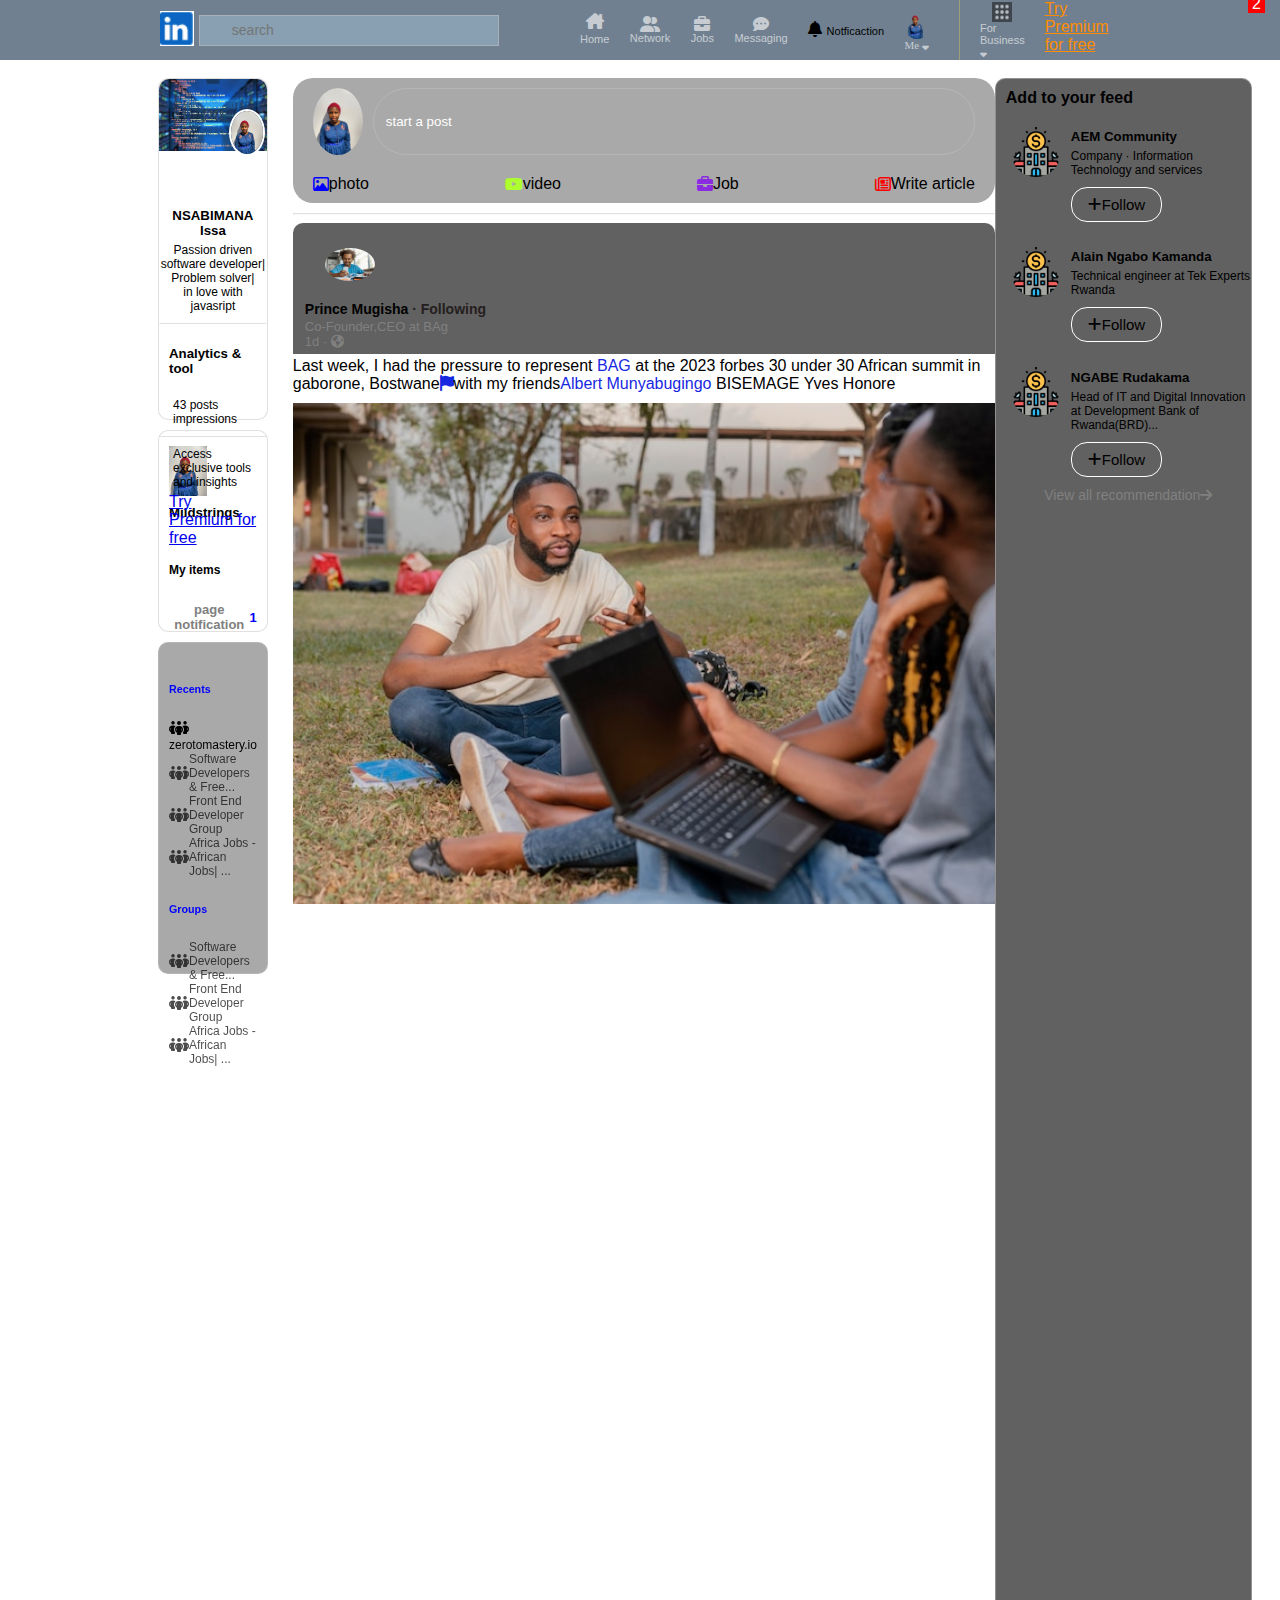
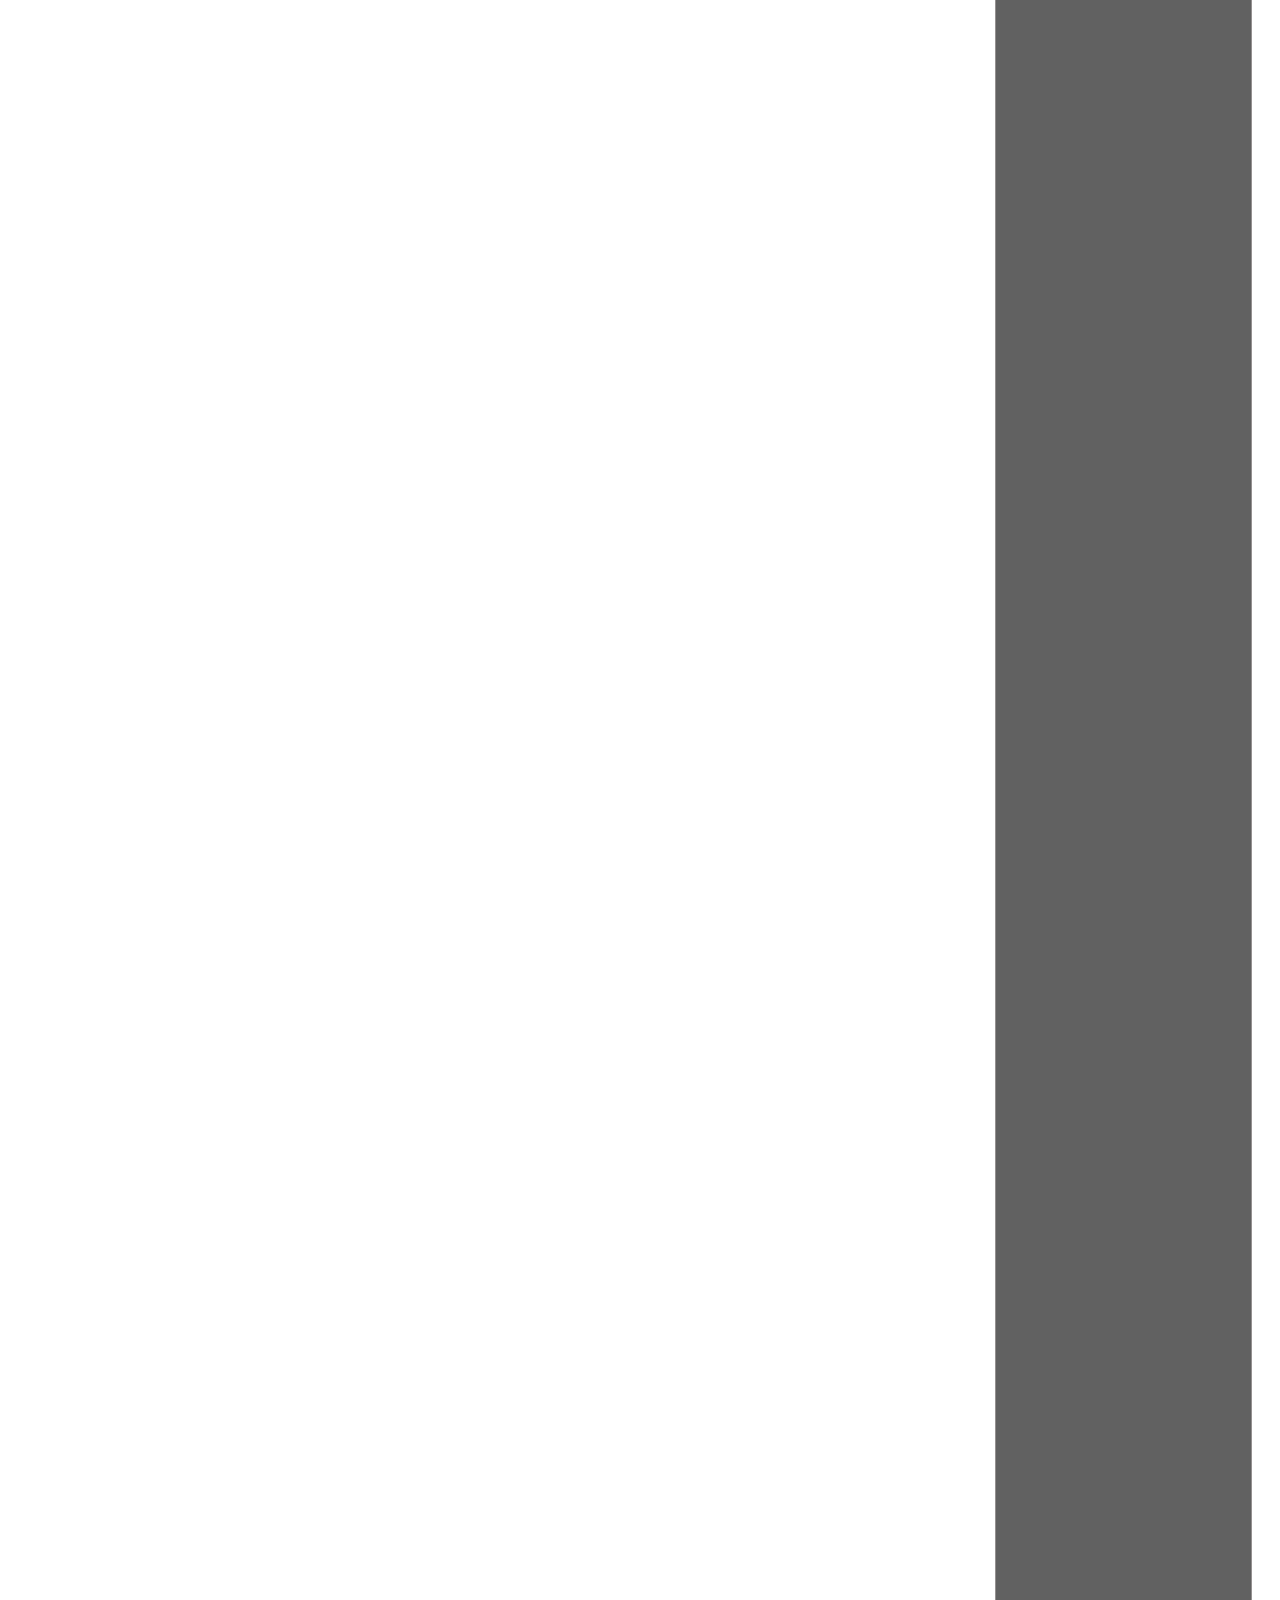
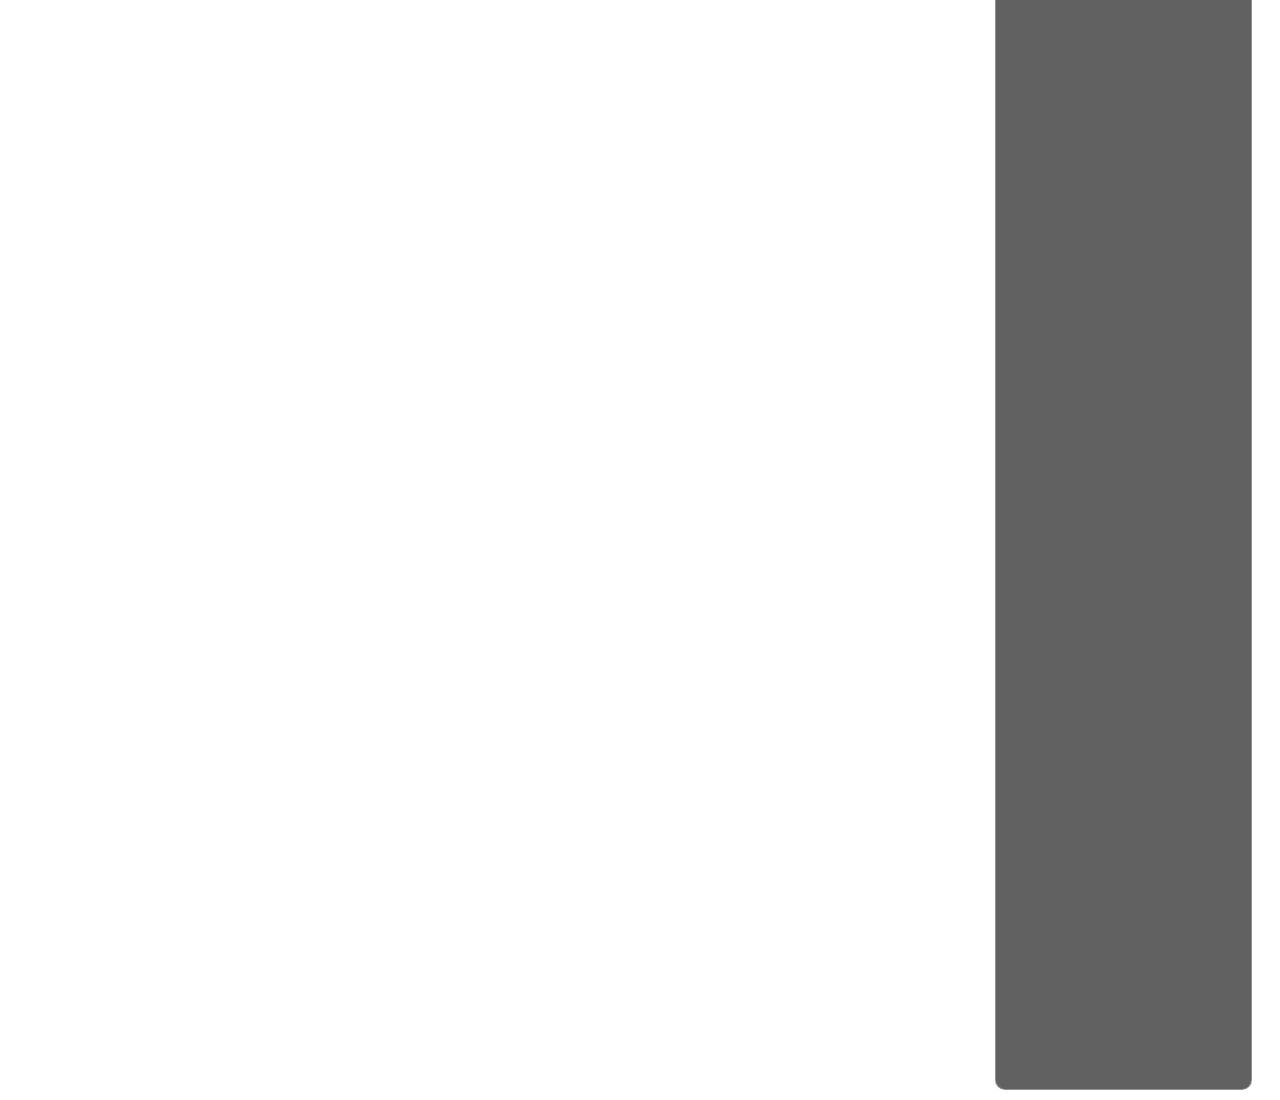
==== index.html @ f00cd075 "first commit" ====
<!DOCTYPE html>
<html lang="en">
<head>
    <meta charset="UTF-8">
    <meta name="viewport" content="width=device-width, initial-scale=1.0">
    <link rel="stylesheet" href="styles.css"/>
    <link rel="stylesheet" href="https://cdnjs.cloudflare.com/ajax/libs/font-awesome/6.7.2/css/all.min.css" integrity="sha512-Evv84Mr4kqVGRNSgIGL/F/aIDqQb7xQ2vcrdIwxfjThSH8CSR7PBEakCr51Ck+w+/U6swU2Im1vVX0SVk9ABhg==" crossorigin="anonymous" referrerpolicy="no-referrer" />
    <title>linkedIn</title>
</head>
<body>
    <header>
        <div id="leftside" >
            <div ><img src="Screenshot 2025-01-10 213124.png" alt="img" id="logo"/> </div>
            <div><input type="search" placeholder="search" id="searchbox"/> </div>
        </div>
        <div id="middle" >
            <div  id="iconcontainer">
                <i class="fa-solid fa-house-chimney" class="icons" style="align-self: center;"></i>
                <a href="#" style="color: white;text-decoration: none;"><label>Home</label></a>
            </div>
            <div id="iconcontainer">
                <i class="fa-solid fa-user-group" class="icons"style="align-self: center;"></i>
                <label>Network</label>
            </div>
            <div id="iconcontainer">
                <i class="fa-solid fa-briefcase" class="icons"style="align-self: center;"></i>
                <label>Jobs</label>
            </div>
            <div id="iconcontainer">
                <i class="fa-solid fa-comment-dots" class="icons"style="align-self: center;"></i>
                <label>Messaging</label>
            </div>
            <div id="Notficaction-container">
                <i class="fa-solid fa-bell" class="notification"style="align-self: center;"></i>
                <label>Notficaction</label>
                <div styles="font-size:14px;" class= "notification-alert">2</div>
            </div>
            <div  style="color: white;" class="meicon">
                <img id="dp" src="IMG-20241104-WA0023-removebg-preview.png" alt="img" />
                <label style="opacity:0.6;font-family: bold;">Me <i class="fa-solid fa-sort-down"></i></label>
            </div>
        </div>
        <div id="right" >
            <div id="iconcontainer">
                <img src="grid.png" alt="grid"  height="20px" width="20px" style="align-self: center;"/>
                <label>For Business<i class="fa-solid fa-sort-down"></i></label>
            </div>
        
            <div style="margin-left:20px; margin-right: 100px;" >           
                <a href="#" style="color:darkorange;"> Try Premium for free</a>
            </div>
        </div>
    </header>
    <main class="main">
        <div class="left-main">
          <div class="left-main-1">
             <img class="banner" src="download (1).jpeg">
             <img class="my-picture" src="pic.jpg">
          
             <div class="about">
             <h5>NSABIMANA Issa</h5>
             <p>Passion driven software developer|<br>Problem solver|<br>in love with javasript</p>
             </div>
             <div class="analytics">
                <h5>Analytics & tool</h5>
                <p>43 posts impressions</p>
             </div> 
             <div class="premium">
                <p>Access exclusive tools and insights</p>
                <a href="#">Try Premium for free</a>
             </div>
             <div class="my-item">
             <p>My items</p>
             </div>
            </div>

            <div class="left-main-2">
                 
                    <div class="page">
                        <img class="midstrings" src="pic.jpg">
                        <h5>Mildstrings</h5>
                         <div class="page-notification">
                            <p>page notification</p>
                            <p style="color:blue;">1</p>
                         </div>
                         <div class="page-notification">
                            <p>Page Visitors</p>
                            <p style="color:blue">2</p>
                         </div>  

                    </div>
                    <p>See Visitors Analytics</p>
                  
            </div>
          <div class="left-main-3">
                <h6>Recents</h6>
                <div class="eveny-flex">
                    <i class="fa-solid fa-people-group" class="events"></i>
                    <p class="events-p">zerotomastery.io</p>
                </div>
                <div class="event-flex">
                    <i class="fa-solid fa-people-group" class="events"></i>
                    <p class="events-p">Software Developers & Free...</p>
                </div>
                <div class="event-flex">
                    <i class="fa-solid fa-people-group" class="events"></i>
                     <p class="events-p" > Front End Developer Group</p>
                </div>
                <div class="event-flex">
                    <i class="fa-solid fa-people-group" class="events"></i>
                     <p class="events-p" > Africa Jobs - African Jobs| ...</p>
                </div>
                <h6>Groups</h6>
                <div class="event-flex">
                    <i class="fa-solid fa-people-group" class="events"></i>
                    <p class="events-p">Software Developers & Free...</p>
                </div>
                <div class="event-flex">
                    <i class="fa-solid fa-people-group" class="events"></i>
                     <p class="events-p" > Front End Developer Group</p>
                </div>
                <div class="event-flex">
                    <i class="fa-solid fa-people-group" class="events"></i>
                     <p class="events-p" > Africa Jobs - African Jobs| ...</p>
                </div>
               
            </div>
        </div>
        <div class="middle-main">
            <div class="middle-main-1">
                <div class="post-1">
                  <img class="middle-pic" src="pic.jpg">
                  <input class="post" type="text" placeholder="start a post">
                </div>
                <div class="linked-input">
                    <div class="input">
                        <i class="fa-regular fa-image" class="upload" style="color:blue"></i>
                        <p>photo</p>
                    </div>
                    <div class="input">
                        <i class="fa-brands fa-youtube" class="upload" style="color:greenyellow;"></i>
                        <p>video</p>
                    </div>
                    <div class="input">
                        <i class="fa-solid fa-briefcase" class="upload" style="color:blueviolet"></i>
                        <p>Job</p>
                    </div>
                    <div class="input">
                        <i class="fa-regular fa-newspaper" class="upload" style="color: red;"></i>
                        <p>Write article</p>
                    </div>

                </div>
            </div>
            <div>
                <hr style="opacity: 0.3; width:700px ;margin-left:0px"/>
            </div>
            
            <div class="middle-main-2">
             <div class="post-about">
              <!---- <div>
                <img class="middl-pic" src="pic.jpg">
               </div>
               <div>
                <p class="nam">Diane INGABIRE  <span style="color:rgb(37, 30, 30)">likes this</span></p>
                <i class="fa-solid fa-ellipsis"></i>
               </div>
                <hr style="color:rgb(37, 30, 30) ; opacity: 0.3; margin-left: 50px; margin-right: 50px;"/>
              <div>-->
               <img class="middle-pic" src="picmiddle.JPG" alt="middleimage">
              </div>
              <div>
               <p class="name">Prince Mugisha <span style="color: rgb(37, 30, 30) ;">&#183 Following</span></p>
               <p class="name-about">Co-Founder,CEO at BAg</p>
                <p class="name-about">1d &#183 <i class="fa-solid fa-earth-americas"></i></p>
              </div>
             </div>
             <div class="content">
                <P>
                   Last week, I had the pressure to represent <span style="color:rgb(23, 40, 225)">BAG</span> at the 2023 forbes 30 under 30
                   African summit in gaborone, Bostwane<span style="color:rgb(23, 40, 225)"><i class="fa-solid fa-flag"></i></span>with my friends<span style="color:rgb(23, 40, 225)">Albert Munyabugingo</span>
                   </span style="color:rgb(23, 40, 225)">BISEMAGE Yves Honore</span>   
                </P>
             </div>
             <div>
                <img class="post-image" src="picpost.JPG">
             </div> 

            
        </div>
        <div class="rigt-main">
         <div class="right-main-1">
            <div>
                <h4 style="padding: 0; margin:0;">Add to your feed</h4>
            </div>
            <div class="arz-card">
                <div>
                    <img class="arz" src="company.png"/>
                </div>
                <div class="arz-info">
                 <h5>AEM Community</h5>
                 <p>Company &#183 Information Technology
                    and services
                 </p>
                 <button class="follow-button"><i class="fa fa-plus"></i>Follow</button>           
                </div>
            </div>
            <div class="arz-card">
                <div>
                    <img class="arz" src="company.png"/>
                </div>
                <div class="arz-info">
                 <h5>Alain Ngabo Kamanda</h5>
                 <p>Technical engineer at Tek Experts
                    Rwanda
                 </p>
                 <button class="follow-button"><i class="fa fa-plus"></i>Follow</button>           
                </div>
            </div>
            <div class="arz-card">
                <div>
                    <img class="arz" src="company.png"/>
                </div>
                <div class="arz-info">
                 <h5>NGABE Rudakama</h5>
                 <p>Head of IT and Digital Innovation at 
                    Development Bank of Rwanda(BRD)...
                 </p>
                 <button class="follow-button"><i class="fa fa-plus"></i>Follow</button>           
                </div>
            </div>
            <div>
                <p style="font-size: 14px; text-align:center; margin-top:10px ;color:grey;">View all recommendation<i class="fa-solid fa-arrow-right"></i></p>
            </div>

         </div>

        </div>
    </main>
</body>
</html>
---- styles.css ----
body{
    max-width: 100%;
    height: 3000px;
    padding-top: 70px;
    padding-left:150px;
    padding-right: 150px;
    font-family: Arial, Helvetica, sans-serif;
    background-color: white;
}
header{
    position:fixed;
    top:0;
    left: 0;
    right: 0;
    height: 60px;
    background-color:slategrey;
    padding-left: 160px;
    padding-right: 160px;
    display:flex;
    justify-content: space-between;
    align-items: center;
    z-index: 100;
}
p{
    padding: 0;
    margin: 0;
}
#logo{
    height: 35px;
    margin-right: 5px;
}
#leftside{
    display:flex;
    align-items: center;
    width:300px;
    margin-right:120px;
}
#middle{
    display:flex;
    flex:1;
    justify-content:space-between;
    align-items: center ;
}
#right{
    display: flex;
    border-left: 1px solid rgba(199,192,102,0.5);
    width:140px;
    margin-left:30px;
    padding-left:20px;
    justify-content: space-between;
    
}
#searchbox{
    padding: 7px;
    border:1px solid rgba(199,192,192,0.5);
    background-color: rgba(175,211,233,0.39);
    width: 300px;
    background-size:16px;
    background-repeat:no-repeat;
    outline: 0;
    background-position: 10px;

}
#searchbox::placeholder{
    font-size: 14px;
    padding-left:25px;
}
.icons{
    height: 23px;
    margin-bottom: 0px;
  
}
#dp{
    border-radius: 50px;
    height: 30px;
}

.meicon{
    display: flex;
    flex-direction:column;
    padding-top: 2px;
    padding-bottom: 2px;
}
#iconcontainer{
    display:flex;
    flex-direction:column;
    opacity:0.6;
    padding-top:2px;
    padding-bottom: 2px;
    color: white;

}
#iconcontainer:hover{
opacity: 1;
}
#iconcontainer:active{
    text-decoration: underline;
}
.notification{
    height: 23px;
    margin-bottom: 0px;
}
.notification-container{
    display: flex;
    flex-direction: column;
    padding-top: 2px;
    padding-bottom: 2px;
    position: relative;
}
.notification-container:hover{
    opacity: 1;
}
.notification-alert{
    position: absolute;
    right:15px;
    top:-5px;
    background-color:red;
    padding: 0px 4px;
    color:white;
    opacity: 1;
}
label{
    font-size: 11px;
}
.main{
    display:flex;
    justify-content: space-between;
}
.left-main{
    width: 230px;
    margin-right: 25px;
    display: flex;
    flex-direction: column;
}
.left-main-1{
height: 340px;
margin-bottom:10px;
position: relative;
border: 1px solid rgba(199,192,192,0.5);
border-radius:10px;
background-color:white;
}
.banner{
    width: 100%;
    border-top-left-radius:10px;
    border-top-right-radius:10px;
}
.my-picture{
    width:30%;
    border:2px white solid;
    border-radius: 50%;
    position:absolute;
    left: 70px;
    top: 30px;
}
.about{
    border: 1px solid white;
    background-color: white;
    border-bottom:1px solid rgba(199,192,192,0.5);
}
.about h5{
    padding-top: 30px;
    text-align:center;
    margin-bottom: 0;
}
.about p{
    font-size: 12px;
    text-align: center;
    margin-top: 5px;
    margin-bottom: 10px;
}
.analytics{
    border-bottom: 1px solid rgba(199,192,192,0.5);
    padding-left: 10px;
    padding-right: 10px; 
}
.analytics p{
    font-size: 12px;
    margin-top: 5px;
    margin-bottom: 10px;
    margin-left:4px;
}
.premium{
    margin-top:10px;
    border-bottom: 1px solid white rgba(199,192,192,0.5);
    padding-bottom: 10px;
    padding-left: 10px;
    padding-right:10px;
}
.premium p{
    margin-bottom:4px;
    margin-left:4px;
    font-size:12px;
}
.left-main-2{
    height:200px;
    border:1px solid rgba(199,192,192,0.5);
    border-radius:10px;
    margin-bottom:10px;
    background-color: white;
}
.page{
    padding-left:10px;
    padding-right: 10px;
    border-bottom: 1px solid rgbs(199,192,192,0.5);
}
.midstrings{
    height:50px;
    padding-top: 15px;
}
.page h5{
    margin-top: 5px;
}
.page-notification{
    display: flex;
    justify-content: space-between;
    align-items: center;
    font-size: 13px;
    color:grey;
    margin-bottom:5px;
}
.my-item{
    font-size:12px;
    font-weight: 600;
    padding-top:6px;
    padding-left: 10px;
}
.left-main-2 p{
    font-size:13px;
    font-weight:600;
    text-align:center;
    padding-top:60px;
}
.left-main-3{
    height:300px;
    background-color:darkgray;
    border: 1px solid rgba(199,192,192,0.5);
    border-radius: 10px;
    padding: 15px 10px;
    position: sticky;
    top: 80px;
}
.left-main-3 h6{
    color:blue
}
.events{
    height:15px;
    margin-right: 5px;
}
.events-p{
    font-size:12px;
}
.event-flex{
    display:flex;
    align-items: center;
    opacity:0.7;

}
.event-flex:hover{
    opacity:1;
}
.middle-main{
    flex:1;
}
.middle-pic{
    width: 50px;
    border-radius:50%;
    margin-right:10px;
}
.middle-main-1{
    border-radius:20px;
    background-color:darkgrey;
    margin-bottom: 10px;
}
.post-1{
    display:flex;
    padding:10px 20px;
}
.post{
    flex:1;
    border: 1px solid rgba(199,192,192,0.5);
    background-color: transparent;
    border-radius:40px;
}
.post::placeholder{
    padding-left: 10px;
    color:white;
}
.upload{
    height: 25px;
    margin: 12px;
}
.input{
    display: flex;
    align-items: center;
}
.linked-input{
    display: flex;
    justify-content: space-between;
    align-items: center;
    padding: 10px 20px;
}
.post-about{
    display:flex;
    margin-top: 10px;
    margin-bottom: 10px;
    padding: 10px 20px;

}

.post-image{
    width:100%;
    margin-top: 10px;
}
.middle-main-2{
    background-color: #616161;
    border-top-right-radius: 10px;
    border-top-left-radius: 10px;
    margin-bottom: 3px;
    padding: 5px 12px;
}
.name{
    font-weight:600;
    font-size:14px;
    margin-bottom: 2px;
}
.name-about{
    font-size: 13px;
    font-weight: 400;
    color:grey;
}
.right-main{
    width: 200px;
    margin-left:25px;
    display:flex;
    flex-direction:column;
}
.right-main-1{
    height: 4200px;
    background-color:#616161;
    border: 1px solid rgba(199,192,192,0.5);
    border-radius:10px;
    margin-bottom: 10px;
    padding-top: 10px;
    padding-left: 10px;
}
.arz{
    width: 50px;
    border-radius:50%;
    margin-top: 20px;
    margin-left: 5px;
    margin-right: 10px;
}
.arz-info{
    width: 180px;
}
.arz-card{
    display:flex;
    margin-bottom:5px;
}
.arz-info h5{
    margin-bottom: 5px;
}
.arz-info p{
    margin-bottom: 10px;
    font-size: 12px;
}
.follow-button{
    padding: 8px 16px;
    border-radius:16px;
    border: 1px solid white;
    background-color: transparent;
    font-size: 15px;

}
.right-main-2{
    
}
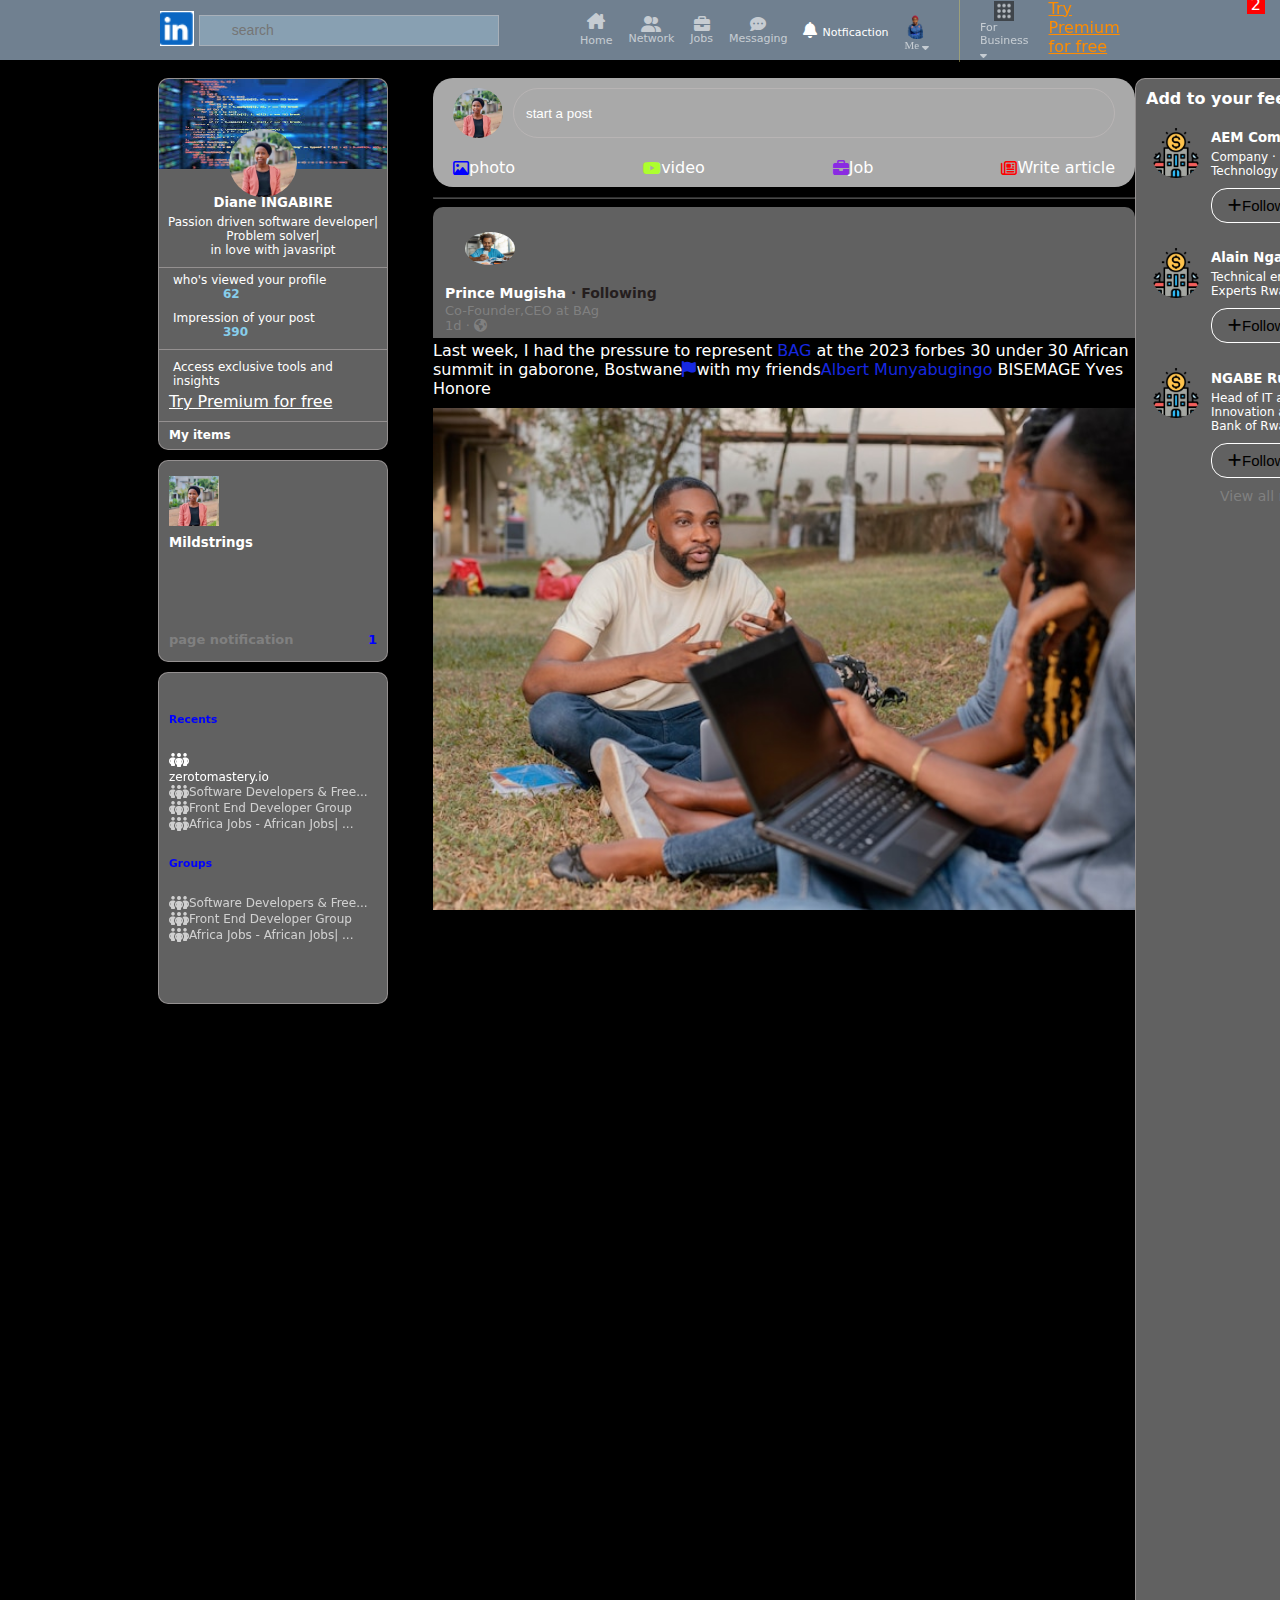
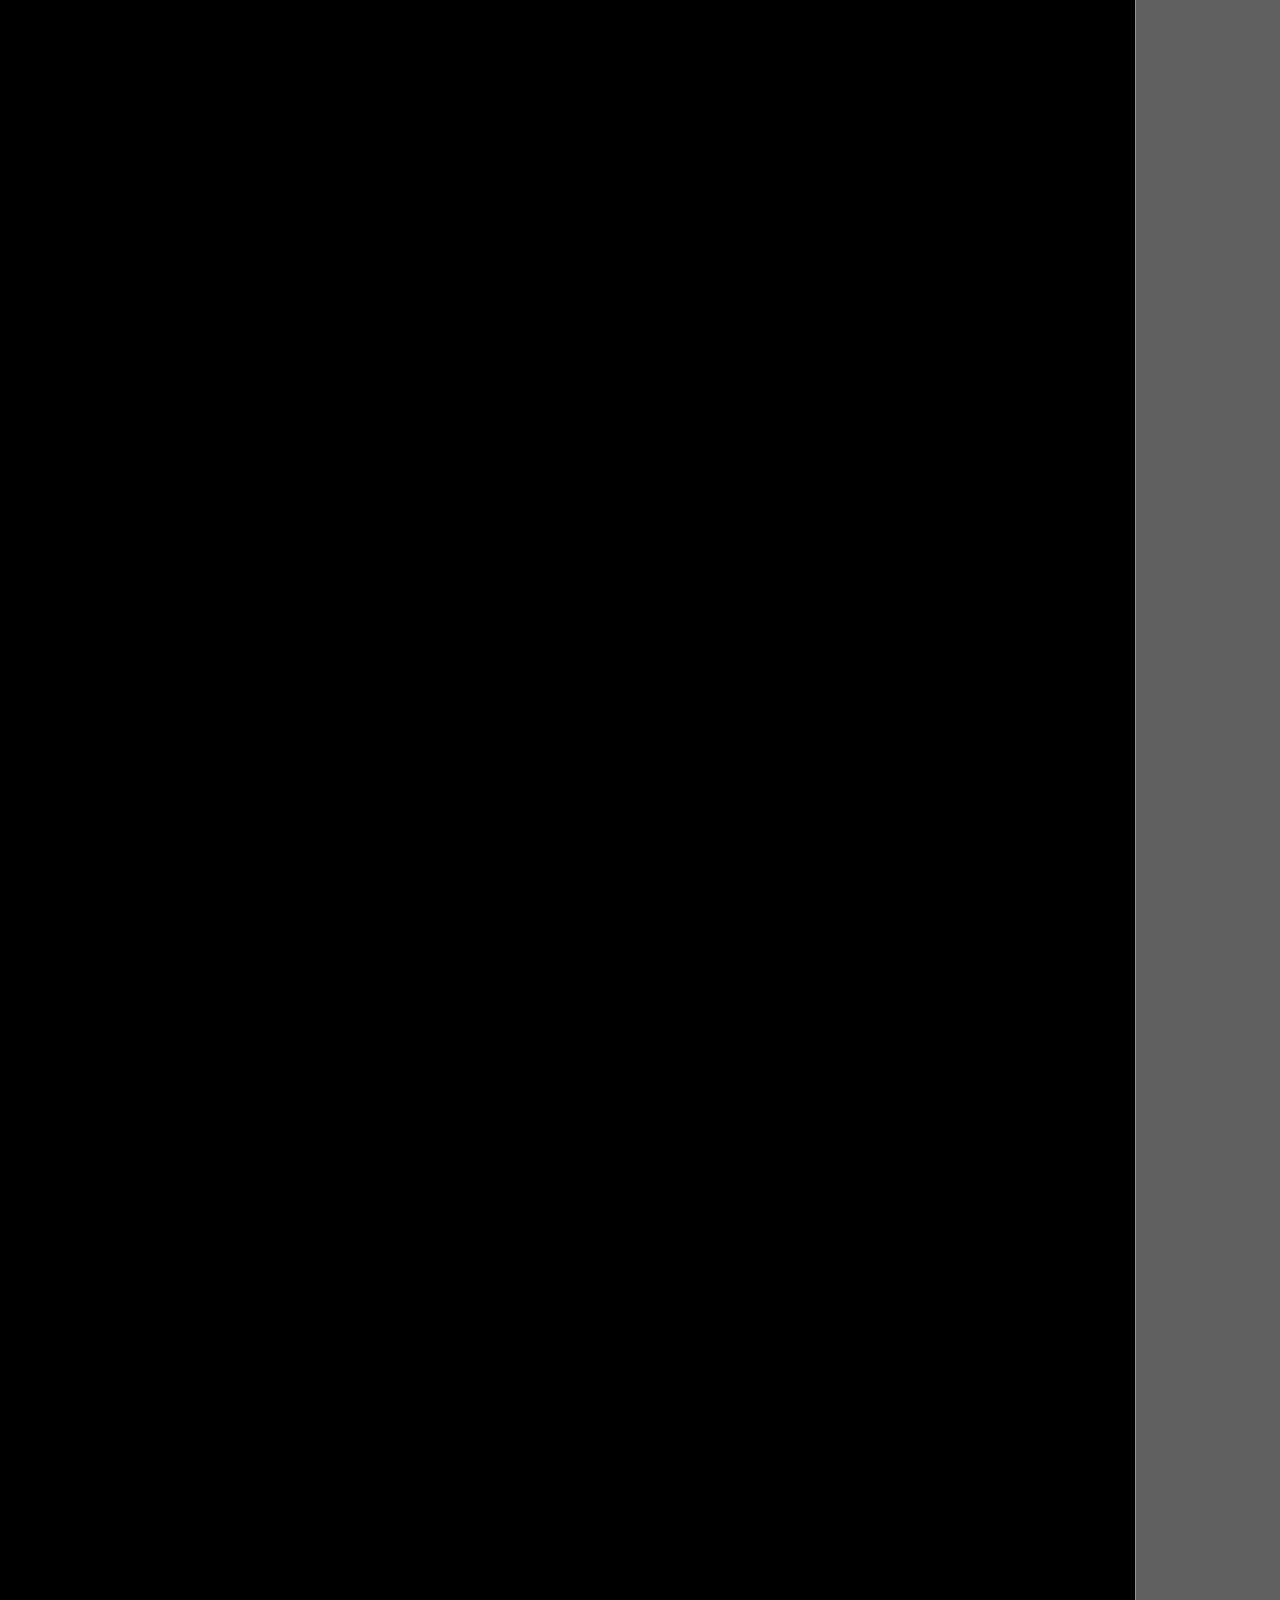
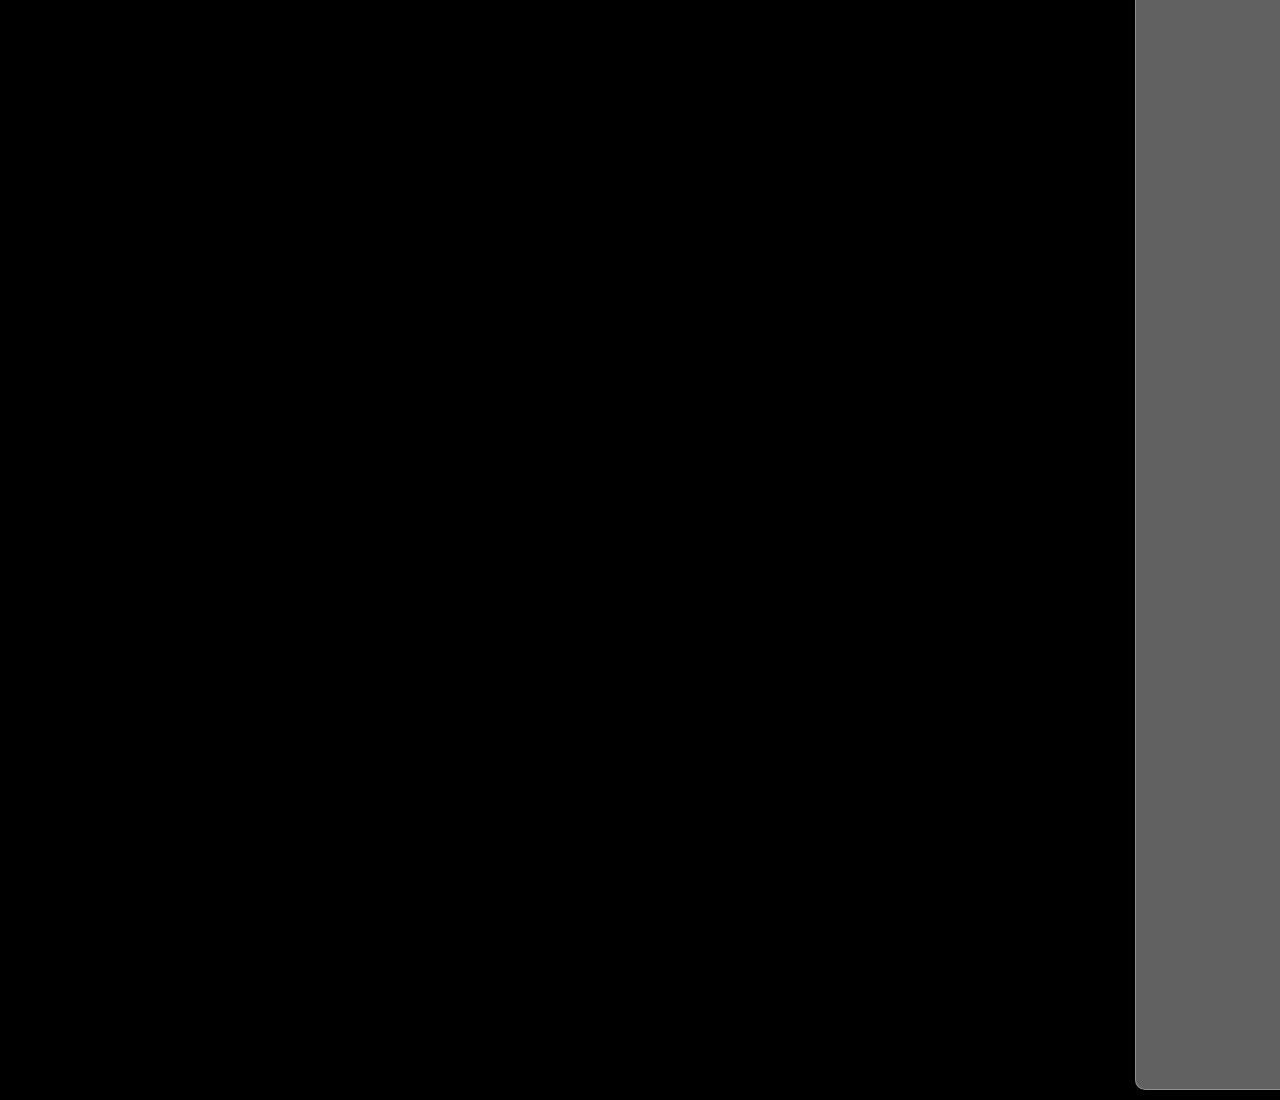
==== commit 6954155f: "the changes committed" ====
--- a/index.html
+++ b/index.html
@@ -7,7 +7,7 @@
     <link rel="stylesheet" href="https://cdnjs.cloudflare.com/ajax/libs/font-awesome/6.7.2/css/all.min.css" integrity="sha512-Evv84Mr4kqVGRNSgIGL/F/aIDqQb7xQ2vcrdIwxfjThSH8CSR7PBEakCr51Ck+w+/U6swU2Im1vVX0SVk9ABhg==" crossorigin="anonymous" referrerpolicy="no-referrer" />
     <title>linkedIn</title>
 </head>
-<body>
+<body >
     <header>
         <div id="leftside" >
             <div ><img src="Screenshot 2025-01-10 213124.png" alt="img" id="logo"/> </div>
@@ -58,12 +58,18 @@
              <img class="my-picture" src="pic.jpg">
           
              <div class="about">
-             <h5>NSABIMANA Issa</h5>
+             <h5>Diane INGABIRE</h5>
              <p>Passion driven software developer|<br>Problem solver|<br>in love with javasript</p>
              </div>
              <div class="analytics">
-                <h5>Analytics & tool</h5>
-                <p>43 posts impressions</p>
+                <div>
+                    <p>who's viewed your profile <span style="margin-left:50px ;color:skyblue; font-weight: bold;">62</span></p>
+                     
+                </div>
+                <div>
+                    <p>Impression of your post <span style="margin-left:50px ;color:skyblue; font-weight: bold;">390</span></p>
+                     
+                </div>
              </div> 
              <div class="premium">
                 <p>Access exclusive tools and insights</p>
--- a/styles.css
+++ b/styles.css
@@ -1,12 +1,15 @@
+
 body{
     max-width: 100%;
     height: 3000px;
     padding-top: 70px;
     padding-left:150px;
     padding-right: 150px;
-    font-family: Arial, Helvetica, sans-serif;
-    background-color: white;
-}
+    color:white;
+    background-color: black;
+    font-family: -sans -apple-system,system-ui,BlinkMacSystemFont,Segoe UI,Roboto,Helvetica Neue,Fira Sans,Ubuntu,Oxygen,Oxygen Sans,Cantarell,Droid Sans,Apple Color Emoji,Segoe UI Emoji,Segoe UI Emoji,Segoe UI Symbol,Lucida Grande,Helvetica,Arial,sans-serif;
+}
+
 header{
     position:fixed;
     top:0;
@@ -123,7 +126,9 @@
     font-size: 11px;
 }
 .main{
-    display:flex;
+    display: grid;
+    grid-template-columns: 275px auto 350px;
+    margin: 0 auto;
     justify-content: space-between;
 }
 .left-main{
@@ -133,33 +138,33 @@
     flex-direction: column;
 }
 .left-main-1{
-height: 340px;
+height: 370px;
 margin-bottom:10px;
 position: relative;
 border: 1px solid rgba(199,192,192,0.5);
 border-radius:10px;
-background-color:white;
+background-color:#616161;
 }
 .banner{
     width: 100%;
     border-top-left-radius:10px;
     border-top-right-radius:10px;
+    height: 90px;
 }
 .my-picture{
     width:30%;
-    border:2px white solid;
     border-radius: 50%;
     position:absolute;
     left: 70px;
-    top: 30px;
+    top: 50px;
 }
 .about{
-    border: 1px solid white;
-    background-color: white;
+    background-color: #616161;
     border-bottom:1px solid rgba(199,192,192,0.5);
 }
 .about h5{
-    padding-top: 30px;
+    padding-bottom: -30px;
+    
     text-align:center;
     margin-bottom: 0;
 }
@@ -172,7 +177,8 @@
 .analytics{
     border-bottom: 1px solid rgba(199,192,192,0.5);
     padding-left: 10px;
-    padding-right: 10px; 
+    padding-right: 10px;
+     
 }
 .analytics p{
     font-size: 12px;
@@ -182,10 +188,13 @@
 }
 .premium{
     margin-top:10px;
-    border-bottom: 1px solid white rgba(199,192,192,0.5);
+    border-bottom: 1px solid rgba(199,192,192,0.5);
     padding-bottom: 10px;
     padding-left: 10px;
     padding-right:10px;
+}
+.premium a{
+    color: white;
 }
 .premium p{
     margin-bottom:4px;
@@ -197,7 +206,7 @@
     border:1px solid rgba(199,192,192,0.5);
     border-radius:10px;
     margin-bottom:10px;
-    background-color: white;
+    background-color: #616161;
 }
 .page{
     padding-left:10px;
@@ -233,7 +242,7 @@
 }
 .left-main-3{
     height:300px;
-    background-color:darkgray;
+    background-color:#616161;
     border: 1px solid rgba(199,192,192,0.5);
     border-radius: 10px;
     padding: 15px 10px;
@@ -375,4 +384,4 @@
 }
 .right-main-2{
     
-}+}
